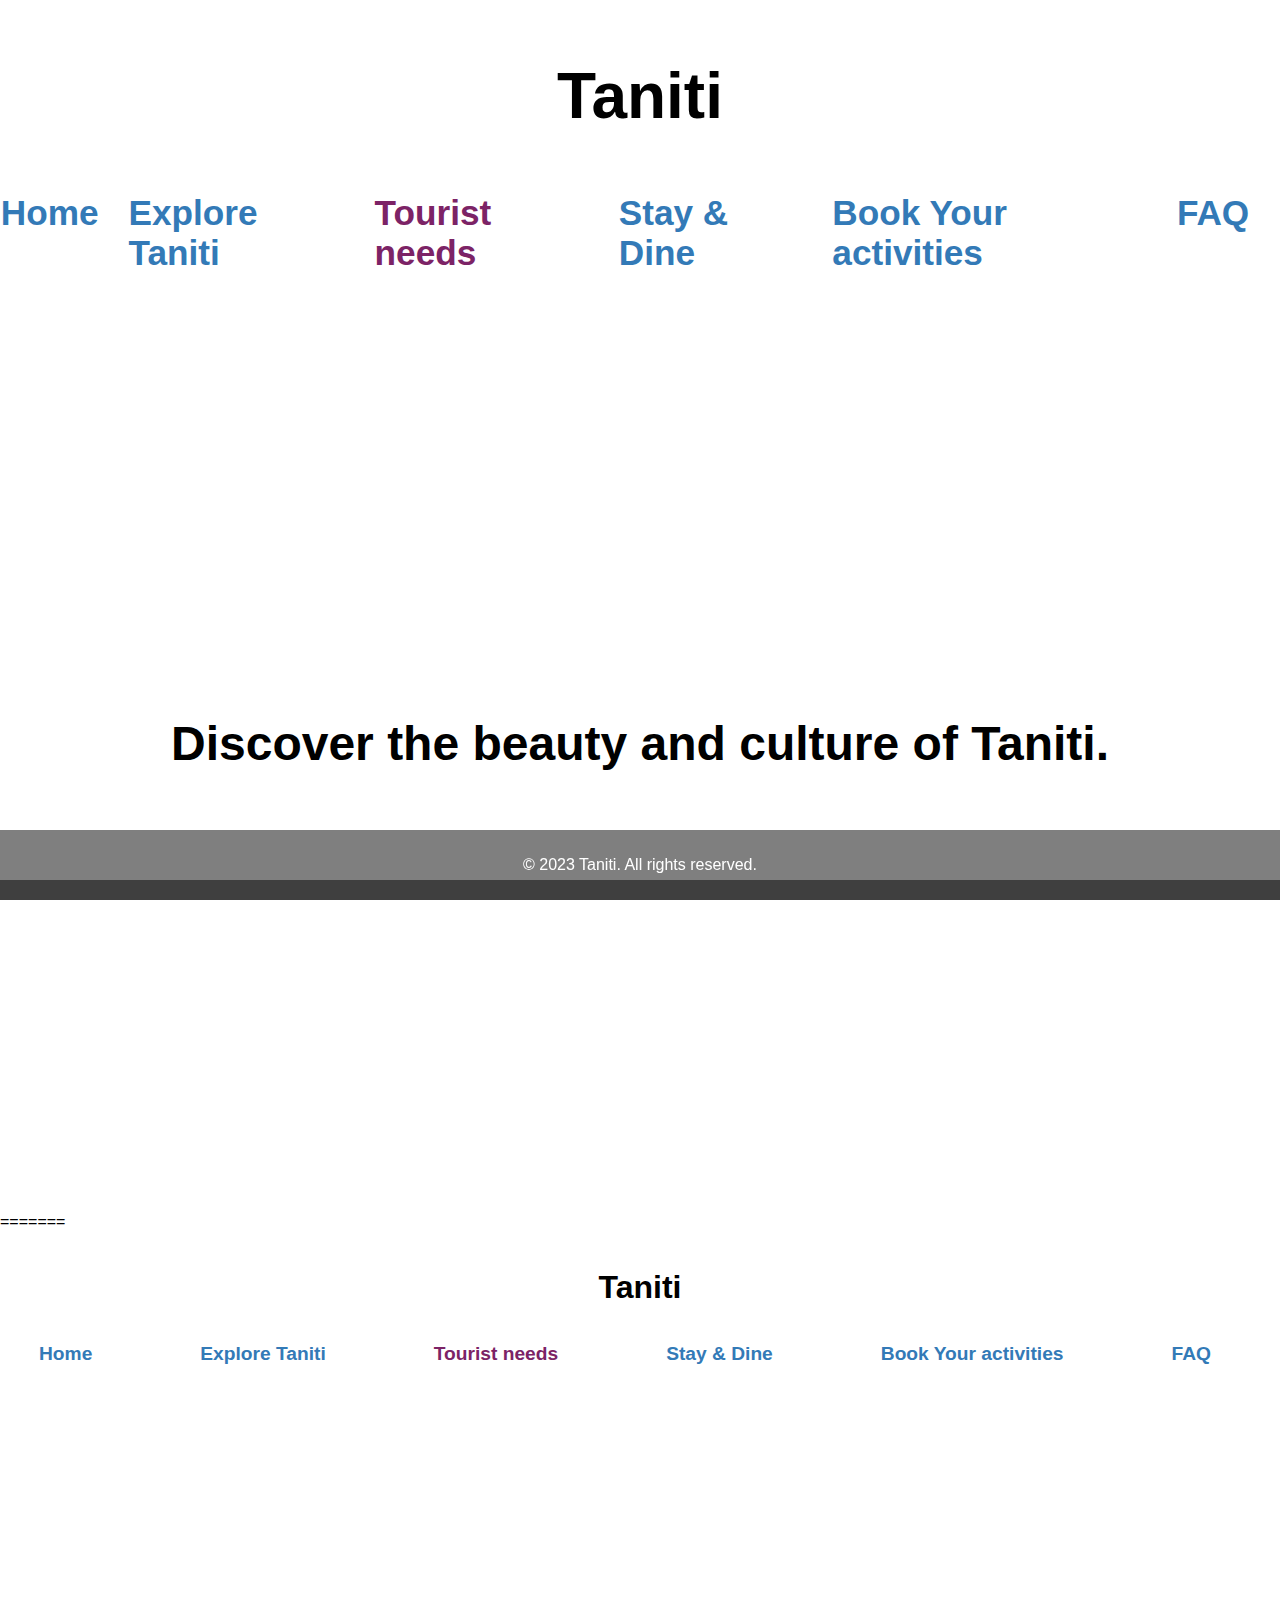
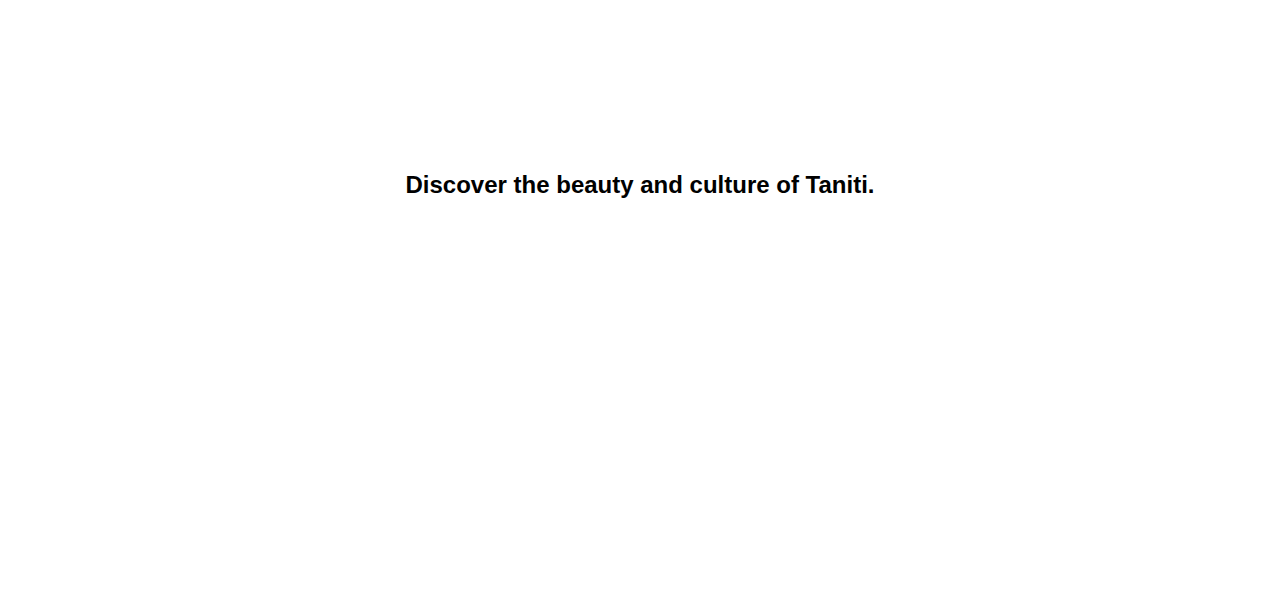
==== index.html @ fc1398db "my initial commit" ====
<html>
    <head>
        <meta charset="utf-8">
        <title>Tourist needs</title>
        <meta name="viewport" content="width=device-width, initial-scale=1" id="flexDesktopViewport">
        <meta>
        <style>
        nav ul { list-style: none; margin: 0.8; padding: 0; display: flex; justify-content: space-around; }
        nav li {margin-right: 30px;}
        nav a {text-decoration: lightskyblue;color: #337ab7 ;}
        nav a:hover {color: #7c2366; }

        body {
            background-image: url('peakpx.jpg');
            background-size: cover;
            background-position: center;
        }
        </style>
    </head>
        <body>
            <style>
                @import 'styles.css';
            </style>
            <nav>
                <header style="text-align: center;">
                <h1 
                    style="font-size: 4em; font-weight: bold">Taniti
                </h1>
                </header>
            <nav>
                <ul>
            <nav class="navigational_bar">
                <ul style="list-style: none; margin: 0.8; padding: 0; display: flex; justify-content: space-around; background-color: white;">
                    <li><a href="index.html" style="font-size: 2.2em; font-weight: bold;">Home</a></li>
                    <li><a href="Explore Taniti.html" style="font-size: 2.2em; font-weight: bold;">Explore Taniti</a></li>
                    <li><a href="Tourist needs.html" style="font-size: 2.2em; font-weight: bold; color: #7c2366">Tourist needs</a></li>
                    <li><a href="Stay & Dine.html" style="font-size: 2.2em; font-weight: bold;">Stay & Dine</a></li>
                    <li><a href="Book Your activities.html" style="font-size: 2.2em; font-weight: bold;">Book Your activities</a></li>
                    <li><a href="FAQ.html" style="font-size: 2.2em; font-weight: bold;">FAQ</a></li>
                </ul>
            </nav>
                </nav>
<main style="display: flex; justify-content: center; align-items: center; height: 100vh;">
                <section>
                    <p style="text-align: center; font-size: 3em; font-weight: bold">Discover the beauty and culture of Taniti.</p> 
                </section>
</main>
            </nav>
        </body>
        <footer>
            <!-- <p>&copy; 2023 Taniti. All rights reserved.</p> -->
        </footer>
    </head>

=======
<html lang="en">
<head>
    <meta charset="UTF-8">
    <meta name="viewport" content="width=device-width, initial-scale=1.0">
    <title>Tourist Needs</title>
    <link rel="stylesheet" href="styles.css">
    <style>
        body {
            background-image: url('peakpx.jpg');
            background-size: cover;
            background-position: center;
            margin: 0; /* Remove default margin */
            font-family: sans-serif; /* Add a default font */
        }
        nav ul {
            list-style: none;
            margin: 0;
            padding: 0;
            display: flex;
            justify-content: space-around;
            background-color: white;
        }
        nav li { margin-right: 30px; }
        nav a {
            text-decoration: none; /* Remove underline from links */
            color: #337ab7;
            font-size: 1.2em; /* Adjust font size as needed */
            font-weight: bold;
        }
        nav a:hover { color: #7c2366; }
        header { text-align: center; padding: 1em 0;} /* Add padding to header */
        h1 { font-size: 2em; font-weight: bold; } /* Adjust h1 size */
        main {
            display: flex;
            justify-content: center;
            align-items: center;
            min-height: calc(100vh - 100px); /* Account for header/footer height */
            padding: 20px; /* Add some padding */
        }
        main section p {
            text-align: center;
            font-size: 1.5em; /* Adjust paragraph size */
            font-weight: bold;
        }
        footer {
            text-align: center;
            padding: 10px 0; /* Add padding to footer */
            background-color: rgba(0, 0, 0, 0.5); /* Add a semi-transparent background */
            color: white; /* Make text white */
            position: fixed; /* Keep footer at bottom */
            bottom: 0;
            width: 100%;
        }
    </style>
</head>
<body>
    <header>
        <h1>Taniti</h1>
    </header>

    <nav>
        <ul>
            <li><a href="index.html">Home</a></li>
            <li><a href="Explore Taniti.html">Explore Taniti</a></li>
            <li><a href="Tourist needs.html" style="color: #7c2366;">Tourist needs</a></li>
            <li><a href="Stay & Dine.html">Stay & Dine</a></li>
            <li><a href="Book Your activities.html">Book Your activities</a></li>
            <li><a href="FAQ.html">FAQ</a></li>
        </ul>
    </nav>

    <main>
        <section>
            <p>Discover the beauty and culture of Taniti.</p>
        </section>
    </main>

    <footer>
        <p>&copy; 2023 Taniti. All rights reserved.</p>
    </footer>
</body>
</html>
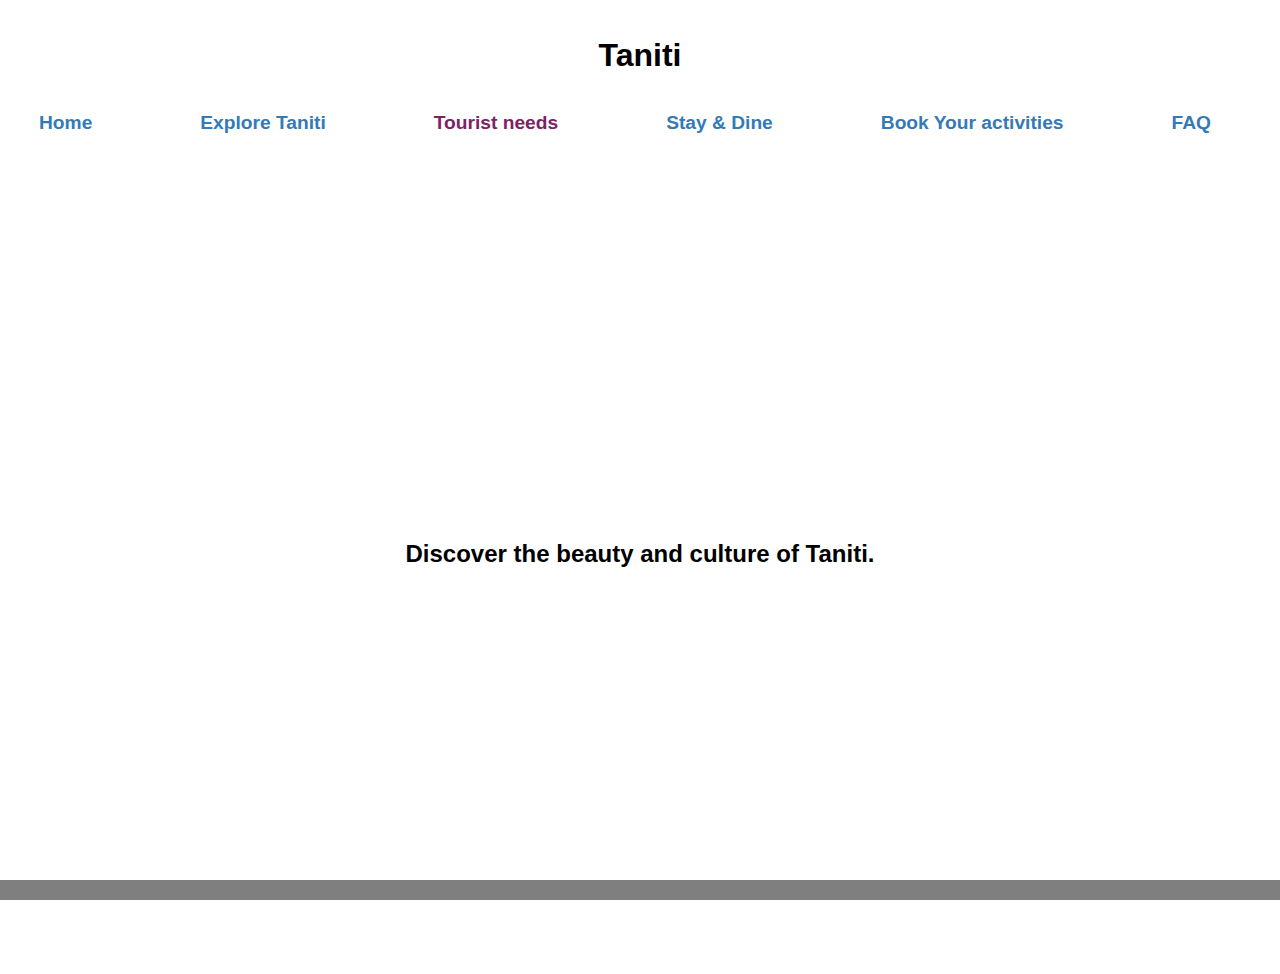
==== commit 91ff1152: "made change to the original code due to cod and syntex errors found in the code and added a new line" ====
--- a/index.html
+++ b/index.html
@@ -1,58 +1,3 @@
-<html>
-    <head>
-        <meta charset="utf-8">
-        <title>Tourist needs</title>
-        <meta name="viewport" content="width=device-width, initial-scale=1" id="flexDesktopViewport">
-        <meta>
-        <style>
-        nav ul { list-style: none; margin: 0.8; padding: 0; display: flex; justify-content: space-around; }
-        nav li {margin-right: 30px;}
-        nav a {text-decoration: lightskyblue;color: #337ab7 ;}
-        nav a:hover {color: #7c2366; }
-
-        body {
-            background-image: url('peakpx.jpg');
-            background-size: cover;
-            background-position: center;
-        }
-        </style>
-    </head>
-        <body>
-            <style>
-                @import 'styles.css';
-            </style>
-            <nav>
-                <header style="text-align: center;">
-                <h1 
-                    style="font-size: 4em; font-weight: bold">Taniti
-                </h1>
-                </header>
-            <nav>
-                <ul>
-            <nav class="navigational_bar">
-                <ul style="list-style: none; margin: 0.8; padding: 0; display: flex; justify-content: space-around; background-color: white;">
-                    <li><a href="index.html" style="font-size: 2.2em; font-weight: bold;">Home</a></li>
-                    <li><a href="Explore Taniti.html" style="font-size: 2.2em; font-weight: bold;">Explore Taniti</a></li>
-                    <li><a href="Tourist needs.html" style="font-size: 2.2em; font-weight: bold; color: #7c2366">Tourist needs</a></li>
-                    <li><a href="Stay & Dine.html" style="font-size: 2.2em; font-weight: bold;">Stay & Dine</a></li>
-                    <li><a href="Book Your activities.html" style="font-size: 2.2em; font-weight: bold;">Book Your activities</a></li>
-                    <li><a href="FAQ.html" style="font-size: 2.2em; font-weight: bold;">FAQ</a></li>
-                </ul>
-            </nav>
-                </nav>
-<main style="display: flex; justify-content: center; align-items: center; height: 100vh;">
-                <section>
-                    <p style="text-align: center; font-size: 3em; font-weight: bold">Discover the beauty and culture of Taniti.</p> 
-                </section>
-</main>
-            </nav>
-        </body>
-        <footer>
-            <!-- <p>&copy; 2023 Taniti. All rights reserved.</p> -->
-        </footer>
-    </head>
-
-=======
 <html lang="en">
 <head>
     <meta charset="UTF-8">
@@ -131,7 +76,7 @@
     </main>
 
     <footer>
-        <p>&copy; 2023 Taniti. All rights reserved.</p>
+        <!-- <p>&copy; 2023 Taniti. All rights reserved.</p> -->
     </footer>
 </body>
 </html>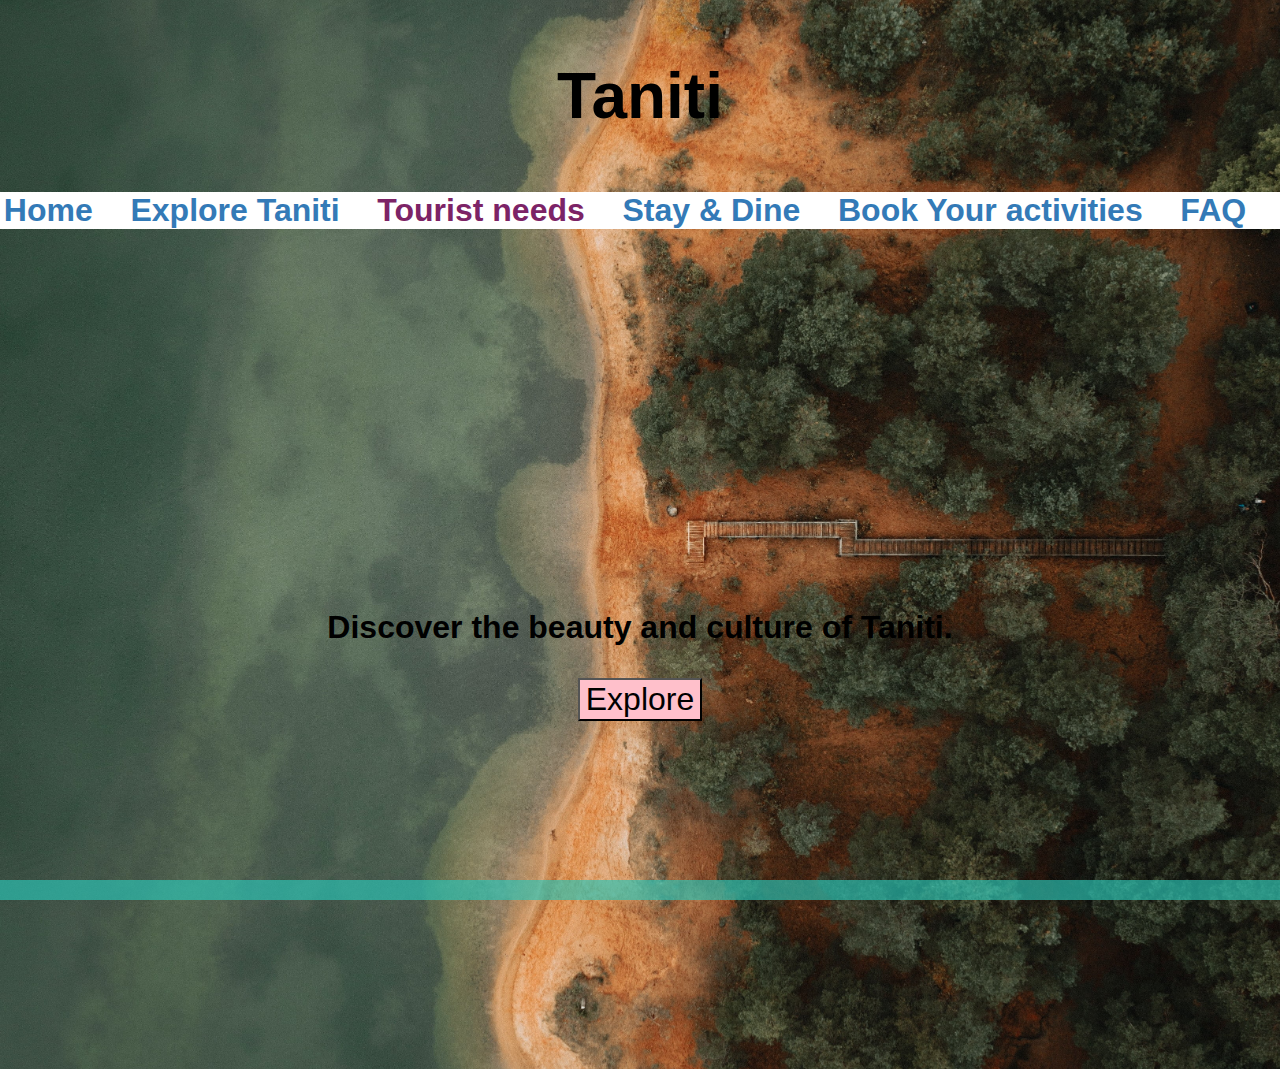
==== commit bc9022ca: "made changes to the index.html file and added them to the other html files" ====
--- a/index.html
+++ b/index.html
@@ -3,10 +3,10 @@
     <meta charset="UTF-8">
     <meta name="viewport" content="width=device-width, initial-scale=1.0">
     <title>Tourist Needs</title>
-    <link rel="stylesheet" href="styles.css">
+    <link rel="stylesheet" href="styles/styles.css">
     <style>
         body {
-            background-image: url('peakpx.jpg');
+            background-image: url('images/peakpx.jpg');
             background-size: cover;
             background-position: center;
             margin: 0; /* Remove default margin */
@@ -24,12 +24,12 @@
         nav a {
             text-decoration: none; /* Remove underline from links */
             color: #337ab7;
-            font-size: 1.2em; /* Adjust font size as needed */
+            font-size: 2em; /* Adjust font size as needed */
             font-weight: bold;
         }
         nav a:hover { color: #7c2366; }
         header { text-align: center; padding: 1em 0;} /* Add padding to header */
-        h1 { font-size: 2em; font-weight: bold; } /* Adjust h1 size */
+        h1 { font-size: 4em; font-weight: bold; } /* Adjust h1 size */
         main {
             display: flex;
             justify-content: center;
@@ -39,13 +39,13 @@
         }
         main section p {
             text-align: center;
-            font-size: 1.5em; /* Adjust paragraph size */
+            font-size: 2em; /* Adjust paragraph size */
             font-weight: bold;
         }
         footer {
             text-align: center;
             padding: 10px 0; /* Add padding to footer */
-            background-color: rgba(0, 0, 0, 0.5); /* Add a semi-transparent background */
+            background-color: rgba(43, 198, 182, 0.664); /* Add a semi-transparent background  -->
             color: white; /* Make text white */
             position: fixed; /* Keep footer at bottom */
             bottom: 0;
@@ -72,6 +72,7 @@
     <main>
         <section>
             <p>Discover the beauty and culture of Taniti.</p>
+            <a href="Explore Taniti.html" style="text-decoration: none;"> <button style="background-color: pink; color: black; font-size: 2em; display: block; margin: 0 auto;">Explore</button></a>
         </section>
     </main>
 
--- a/styles/styles.css
+++ b/styles/styles.css
@@ -0,0 +1,42 @@
+/* nav ul { list-style: none; margin: 0.8; padding: 0; display: flex; justify-content: space-around; }
+nav li {margin-right: 30px;}
+nav a {text-decoration: lightskyblue;color: #337ab7 ;}
+nav a:hover {color: hsl(315, 56%, 31%); }
+/* 
+body {
+background-image: url('images/peakpx.jpg');
+background-size: cover;
+background-position: center;
+} */
+
+/* .navigational_bar {  */
+    /* height: 100px;  */
+    /* width: 100%; */
+    /* background-color: (light pink);(255, 255, 255, 0.73) */
+    
+    /* flex: 1 1 auto; */
+   /* list-style: none; */
+   /* margin: 0.8; */
+   /* padding: 0; */
+   /* justify-content: space-around;  */
+    /* margin-right: 30px; */
+    /* text-decoration: lightskyblue;color: #337ab7 ; */
+    /* hover color: #7c2366; }  */
+} */
+
+.about_the_island {
+    height: 190px;
+    background-color: rgba(217, 171, 228, 0.797);
+    color: white;
+    position: center; 
+    position: sticky;
+    right: 15px;
+    top: 20px;
+    width: 80px;
+    height: 80px; */
+}
+
+.about_the_island::before {
+    content: url('images/OIP.jpeg');
+}
+
